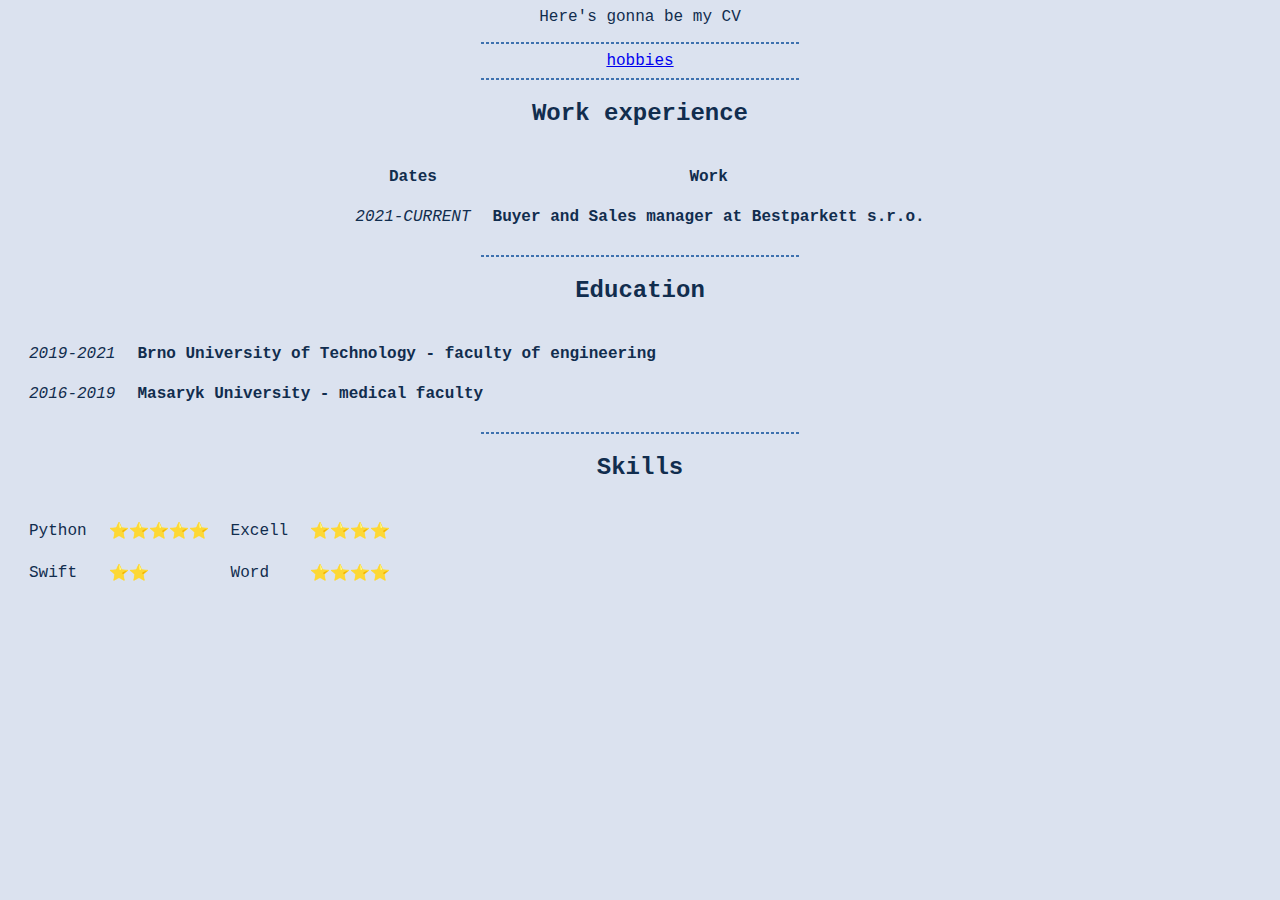
==== cv.html @ 5a6aca46 "ver 1.1" ====
<html>
    <head>
        <title>Filip Prudek CV</title>
        <meta charset="utf-8">


        <style>
        body {
            color: #112D4E;
            text-align: center;
            font-family: Courier New;
            background-color: #DBE2EF;
        }
        h1 {
            color: #112D4E;
            text-align: center;

        }
        h2 {
            color: #112D4E;
            text-align: center;
        }
        hr {
            color: #3F72AF;
            border-style: dashed;
            height: 0px;
            width: 25%;

        }
        table.center {
            margin-left:auto;
            margin-right:auto;
        }
        </style>
    </head>

    <body>
        <p>Here's gonna be my CV</p>
       <hr>
        <a href="hobbies.html">hobbies</a>
        <hr>
        <h2>Work experience</h2>
        <table cellspacing="20" class="center">
            <thead>
                <tr>
                    <th>Dates</th>
                    <th>Work</th>
                </tr>

            </thead>

            <tbody>
                <tr>
                    <td><em>2021-CURRENT</em></td>
                    <td><strong>Buyer and Sales manager at Bestparkett s.r.o.</strong></td>
                </tr>

            </tbody>

            <tfoot>

            </tfoot>

        </table >
        <hr>
        <h2>Education</h2>
        <table cellspacing="20">

            <tr>
                <td><em>2019-2021</em></td>
                <td><strong>Brno University of Technology - faculty of engineering</strong></td>
            </tr>
            <tr>
                <td><em>2016-2019</em></td>
                <td><strong>Masaryk University - medical faculty</strong></td>
            </tr>
        </table>
        <hr>
        <h2>Skills</h2>
        <table cellspacing="20">

            <tbody>
                <tr>
                    <td>Python</td>
                    <td>⭐⭐⭐⭐⭐️</td>
                    <td>Excell</td>
                    <td>⭐⭐⭐⭐</td>
                </tr>
                <tr>
                    <td>Swift</td>
                    <td>⭐⭐</td>
                    <td>Word</td>
                    <td>⭐⭐⭐⭐</td>
                </tr>


            </tbody>

        </table>
    </body>
</html>
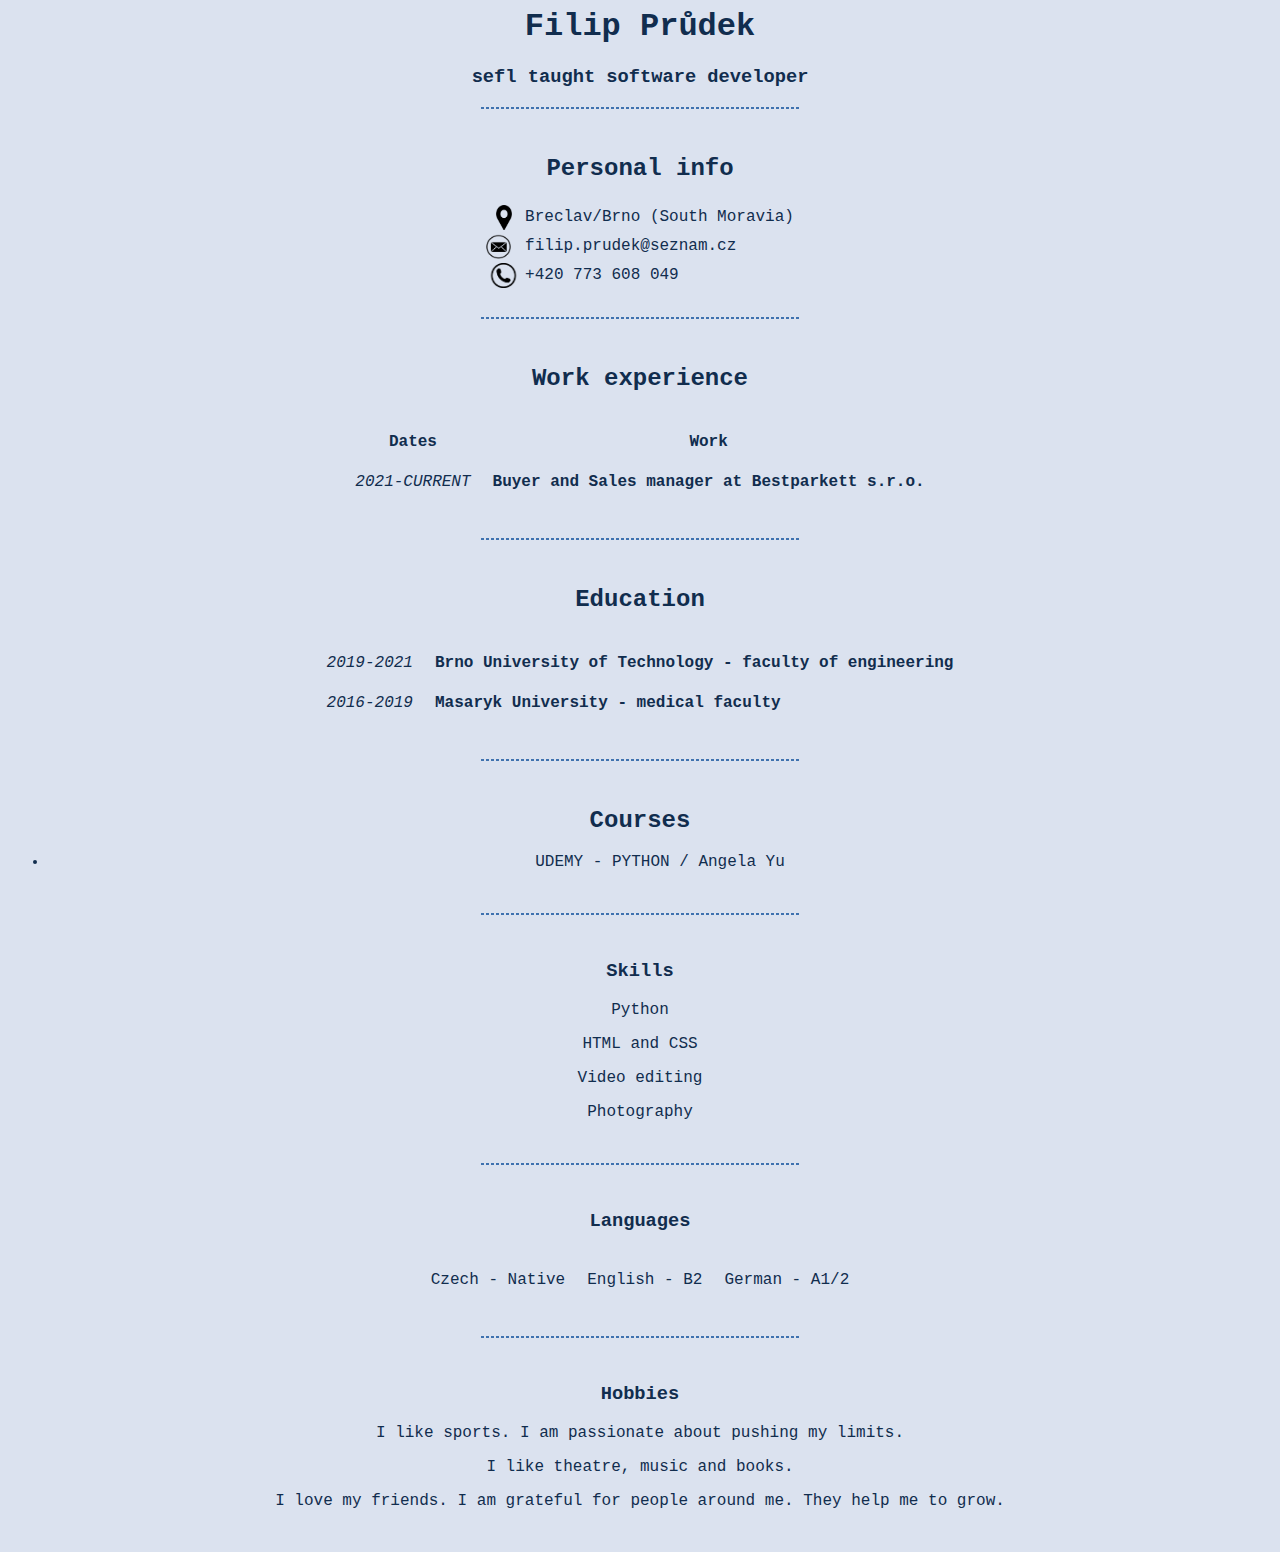
==== commit e44aec78: "ver 2.0" ====
--- a/cv.html
+++ b/cv.html
@@ -35,10 +35,35 @@
     </head>
 
     <body>
-        <p>Here's gonna be my CV</p>
-       <hr>
-        <a href="hobbies.html">hobbies</a>
+        <h1>Filip Průdek</h1>
+        <h3>sefl taught software developer</h3>
+
         <hr>
+        <br>
+
+        <h2>Personal info</h2>
+        <table class="center">
+            <tbody>
+                <tr>
+                    <th><img src="location_pin.png" width="20" height="25"></th>
+                    <td>Breclav/Brno (South Moravia)</td>
+                </tr>
+                <tr>
+                    <td><img src="email_symbol.png" width="25" height="25"></td>
+                    <td>filip.prudek@seznam.cz</td>
+                </tr>
+                <tr>
+                    <td><img src="phone_symbol.png" width="35" height="25"></td>
+                    <td>+420 773 608 049</td>
+                </tr>
+            </tbody>
+
+        </table>
+        
+        <br>
+        <hr>
+        <br>
+
         <h2>Work experience</h2>
         <table cellspacing="20" class="center">
             <thead>
@@ -62,9 +87,13 @@
             </tfoot>
 
         </table >
+
+        <br>
         <hr>
+        <br>
+
         <h2>Education</h2>
-        <table cellspacing="20">
+        <table cellspacing="20" class="center">
 
             <tr>
                 <td><em>2019-2021</em></td>
@@ -75,27 +104,52 @@
                 <td><strong>Masaryk University - medical faculty</strong></td>
             </tr>
         </table>
+
+        <br>
         <hr>
-        <h2>Skills</h2>
-        <table cellspacing="20">
+        <br>
 
+        <h2>Courses</h2>
+        <ul>
+            <li>UDEMY - PYTHON / Angela Yu</li>
+        </ul>
+
+        <br>
+        <hr>
+        <br>
+
+        <h3>Skills</h3>
+        <p>Python</p>
+        <p>HTML and CSS</p>
+        <p>Video editing</p>
+        <p>Photography</p>
+
+        <br>
+        <hr>
+        <br>
+
+        <h3>Languages</h3>
+        <table cellspacing="20" class="center">
             <tbody>
                 <tr>
-                    <td>Python</td>
-                    <td>⭐⭐⭐⭐⭐️</td>
-                    <td>Excell</td>
-                    <td>⭐⭐⭐⭐</td>
+                    <td>Czech - Native</td>
+                    <td>English - B2</td>
+                    <td>German - A1/2</td>
                 </tr>
-                <tr>
-                    <td>Swift</td>
-                    <td>⭐⭐</td>
-                    <td>Word</td>
-                    <td>⭐⭐⭐⭐</td>
-                </tr>
+            </tbody>
+        </table>
+
+        <br>
+        <hr>
+        <br>
+
+        <h3>Hobbies</h3>
+        <p>I like sports. I am passionate about pushing my limits.</p>
+        <p>I like theatre, music and books.</p>
+        <p>I love my friends. I am grateful for people around me. They help me to grow.</p>
+
+        <br>
 
 
-            </tbody>
-
-        </table>
     </body>
 </html>